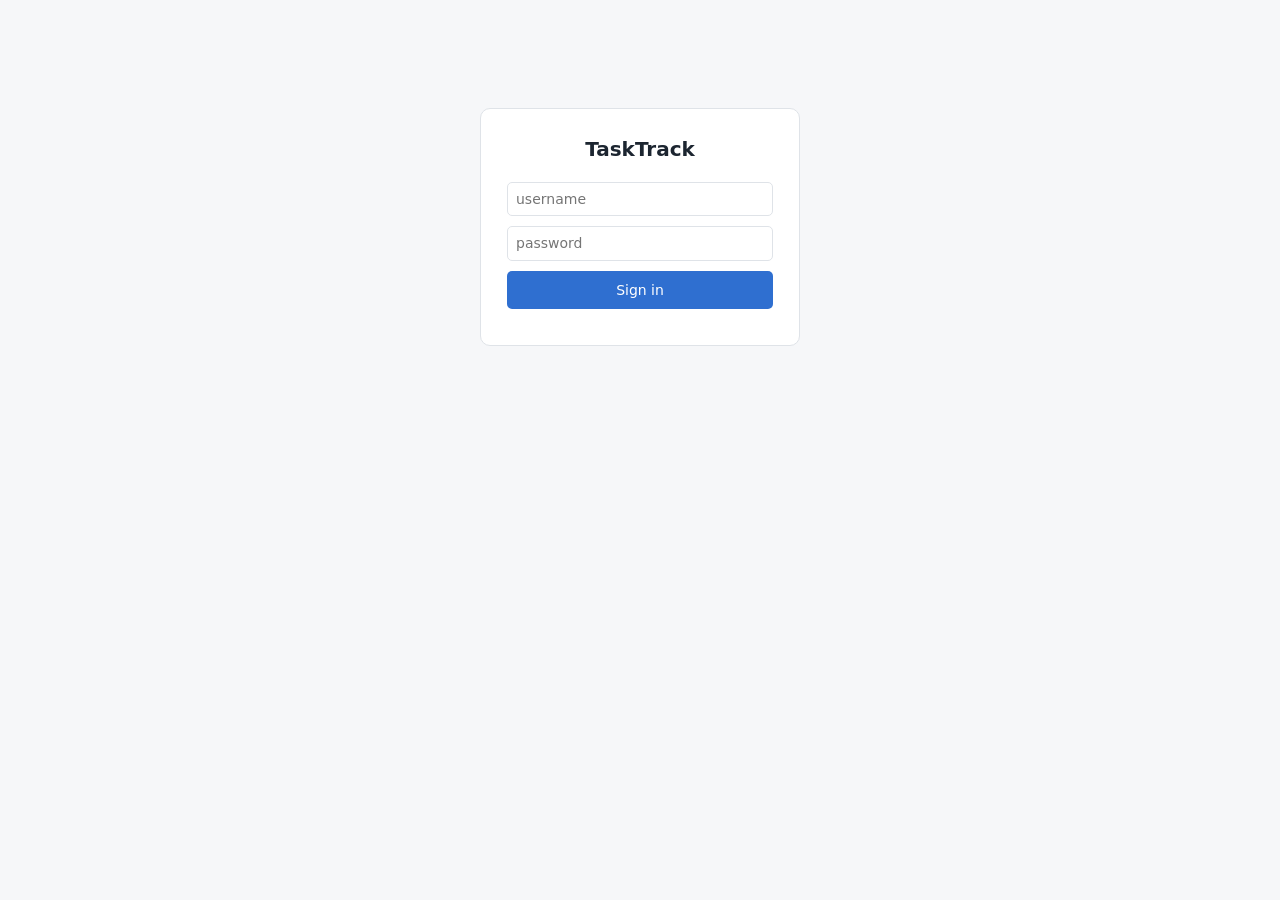
==== index.html @ ddfe3701 "Initial commit" ====
<!doctype html>
<html lang="en">
<head>
<meta charset="utf-8">
<meta name="viewport" content="width=device-width, initial-scale=1">
<title>TaskTrack — Login</title>
<link rel="stylesheet" href="css/style.css">
</head>
<body>
<div class="login">
  <h1>TaskTrack</h1>
  <form id="form">
    <input id="u" type="text" placeholder="username" autocomplete="username" required>
    <input id="p" type="password" placeholder="password" autocomplete="current-password" required>
    <button type="submit">Sign in</button>
  </form>
  <div id="err" class="error"></div>
</div>
<script>
async function login(u,p) {
  const r = await fetch('api/auth.php',{method:'POST',headers:{'Content-Type':'application/json'},body:JSON.stringify({username:u,password:p})});
  const d = await r.json();
  if (d.ok) location.href = 'app.html';
  else document.getElementById('err').textContent = d.error || 'Login failed';
}
document.getElementById('form').onsubmit = e => { e.preventDefault(); login(document.getElementById('u').value,document.getElementById('p').value); };
(async ()=>{
  const r = await fetch('api/auth.php'); const d = await r.json(); if (d.ok) location.href='app.html';
})().catch(()=>{});
</script>
</body>
</html>
---- css/style.css ----
:root { --line: #dfe3e8; --bg: #f6f7f9; --accent: #2f6fd0; }
* { box-sizing: border-box; }
body { margin: 0; font: 14px/1.45 system-ui, "Segoe UI", Roboto, sans-serif; color: #1c2530; background: var(--bg); }
header { display: flex; gap: 16px; align-items: center; padding: 10px 18px; background: #fff; border-bottom: 1px solid var(--line); flex-wrap: wrap; position: sticky; top: 0; z-index: 5; }
header h1 { font-size: 18px; margin: 0; letter-spacing: .3px; }
nav { display: flex; gap: 4px; flex: 1; }
nav button { background: none; border: 1px solid transparent; padding: 6px 12px; border-radius: 6px; cursor: pointer; font: inherit; color: #48535f; }
nav button.on { background: var(--accent); color: #fff; }
#who { color: #6b7683; font-size: 13px; }
main { padding: 18px; max-width: 1250px; }
h2 { font-size: 16px; margin: 0 0 10px; }
h3 { font-size: 14px; margin: 22px 0 8px; color: #48535f; }
.hidden { display: none !important; }
.hint { color: #8b95a1; font-size: 12px; }
.error { color: #c0392b; font-size: 13px; }
.tag { font-size: 10px; background: #eef1f5; color: #6b7683; padding: 1px 6px; border-radius: 8px; }
button.link { background: none; border: none; color: var(--accent); cursor: pointer; font: inherit; padding: 0 4px; text-decoration: underline; }

.card { background: #fff; border: 1px solid var(--line); border-radius: 8px; padding: 14px; margin-bottom: 16px; }
label { display: block; font-size: 12px; color: #6b7683; margin-bottom: 8px; }
label.inline { display: inline-block; margin: 0 10px 0 0; }
label.grow { flex: 1; }
input, select, textarea { width: 100%; padding: 6px 8px; border: 1px solid var(--line); border-radius: 5px; font: inherit; color: #1c2530; background: #fff; }
select[multiple] { height: auto; }
input[type=checkbox] { width: auto; }
.grid { display: grid; grid-template-columns: repeat(auto-fit, minmax(160px, 1fr)); gap: 10px; }
.row { display: flex; gap: 10px; align-items: flex-end; flex-wrap: wrap; }
.row button { padding: 7px 14px; border: none; border-radius: 5px; background: var(--accent); color: #fff; cursor: pointer; font: inherit; }
.row button.link { background: none; color: var(--accent); }
input[type=file] { padding: 4px; }
form label { min-width: 120px; }
form.row label { flex: 0 0 auto; }

table { width: 100%; border-collapse: collapse; background: #fff; border: 1px solid var(--line); border-radius: 8px; overflow: hidden; }
th, td { text-align: left; padding: 8px 10px; border-bottom: 1px solid var(--line); vertical-align: middle; }
th { background: #eef1f5; font-size: 12px; color: #48535f; }
td.num, th.num { text-align: right; font-variant-numeric: tabular-nums; }
tbody tr:hover { background: #f2f6fc; cursor: pointer; }

.bar { background: #e6eaf0; border-radius: 4px; height: 9px; overflow: hidden; }
.bar i { display: block; height: 100%; background: var(--accent); }

.tl-row { display: flex; align-items: center; gap: 10px; background: #fff; border-bottom: 1px solid var(--line); cursor: pointer; }
.tl-row:hover { background: #f2f6fc; }
.tl-name { width: 240px; min-width: 240px; padding: 7px 10px; font-size: 13px; overflow: hidden; text-overflow: ellipsis; white-space: nowrap; }
.tl-track { position: relative; flex: 1; height: 34px; }
.tl-bar { position: absolute; top: 10px; height: 15px; background: #dce6f5; border-radius: 4px; overflow: hidden; }
.tl-bar.full { background: #d8f0e0; }
.tl-bar i { display: block; height: 100%; background: var(--accent); }
.tl-bar.full i { background: #2f9d55; }
.tl-today { position: absolute; top: 0; bottom: 0; width: 2px; background: #c0392b; }
.tl-mark { position: absolute; top: 0; font-size: 10px; color: #8b95a1; transform: translateX(-50%); border-left: 1px solid var(--line); padding-left: 3px; height: 100%; }
.tl-legend { display: flex; gap: 10px; align-items: center; color: #8b95a1; }

.cal-grid { display: grid; grid-template-columns: repeat(7, 1fr); gap: 1px; background: var(--line); border: 1px solid var(--line); border-radius: 8px; overflow: hidden; }
.cal-h { background: #eef1f5; text-align: center; padding: 6px; font-size: 12px; color: #48535f; }
.cal-cell { background: #fff; min-height: 92px; padding: 4px; font-size: 12px; cursor: pointer; }
.cal-cell.pad, .cal-cell.now { background: #f4f7fb; }
.cal-cell.now { outline: 2px solid var(--accent); outline-offset: -2px; }
.cal-ev { background: #eaf0fa; border-left: 3px solid var(--accent); border-radius: 3px; padding: 1px 4px; margin-top: 3px; font-size: 11px; white-space: nowrap; overflow: hidden; text-overflow: ellipsis; }

.chart { width: 100%; height: auto; background: #fff; border: 1px solid var(--line); border-radius: 8px; }
.chart .ax { font-size: 10px; fill: #8b95a1; }
.legend { display: flex; gap: 12px; flex-wrap: wrap; font-size: 12px; color: #48535f; margin-top: 8px; }
.legend i { display: inline-block; width: 10px; height: 10px; border-radius: 2px; margin-right: 5px; }
.bar-row { display: flex; gap: 10px; align-items: center; margin-bottom: 6px; }
.bar-row span { width: 220px; font-size: 12px; overflow: hidden; text-overflow: ellipsis; white-space: nowrap; }
.bar-row .bar { flex: 1; }
.bar-row b { width: 55px; text-align: right; font-size: 12px; }

.login { max-width: 320px; margin: 12vh auto; background: #fff; border: 1px solid var(--line); border-radius: 10px; padding: 26px; }
.login h1 { text-align: center; font-size: 20px; margin: 0 0 18px; }
.login input { margin-bottom: 10px; }
.login button { width: 100%; padding: 9px; border: none; border-radius: 5px; background: var(--accent); color: #fff; font: inherit; cursor: pointer; }
.login .error { margin-top: 10px; text-align: center; }

@media (max-width: 700px) {
  .tl-name, .bar-row span { width: 120px; min-width: 120px; }
  main { padding: 10px; }
}
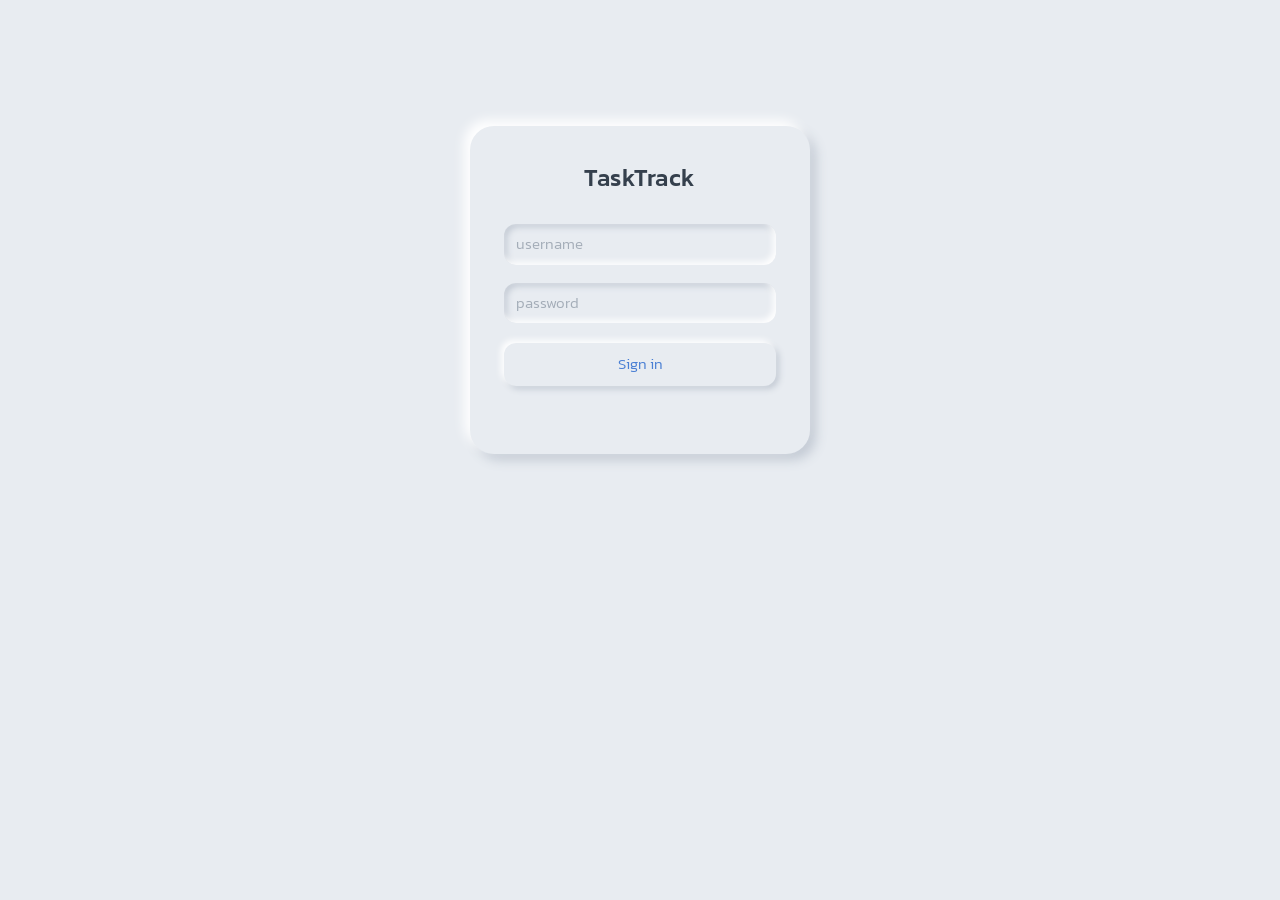
==== commit 6c08a65e: "version 1" ====
--- a/index.html
+++ b/index.html
@@ -4,10 +4,13 @@
 <meta charset="utf-8">
 <meta name="viewport" content="width=device-width, initial-scale=1">
 <title>TaskTrack — Login</title>
+<link rel="preconnect" href="https://fonts.googleapis.com">
+<link rel="preconnect" href="https://fonts.gstatic.com" crossorigin>
+<link rel="stylesheet" href="https://fonts.googleapis.com/css2?family=Kanit:wght@300;400;500;600&display=swap">
 <link rel="stylesheet" href="css/style.css">
 </head>
 <body>
-<div class="login">
+<div class="login hidden" id="box">
   <h1>TaskTrack</h1>
   <form id="form">
     <input id="u" type="text" placeholder="username" autocomplete="username" required>
@@ -21,12 +24,15 @@
   const r = await fetch('api/auth.php',{method:'POST',headers:{'Content-Type':'application/json'},body:JSON.stringify({username:u,password:p})});
   const d = await r.json();
   if (d.ok) location.href = 'app.html';
-  else document.getElementById('err').textContent = d.error || 'Login failed';
+  else { document.getElementById('err').textContent = d.error || 'Login failed'; document.getElementById('box').classList.remove('hidden'); }
 }
 document.getElementById('form').onsubmit = e => { e.preventDefault(); login(document.getElementById('u').value,document.getElementById('p').value); };
+// already logged in? go straight to the app instead of flashing this form
 (async ()=>{
-  const r = await fetch('api/auth.php'); const d = await r.json(); if (d.ok) location.href='app.html';
-})().catch(()=>{});
+  const r = await fetch('api/auth.php'); const d = await r.json();
+  if (d.ok) location.href='app.html';
+  else document.getElementById('box').classList.remove('hidden');
+})().catch(()=>document.getElementById('box').classList.remove('hidden'));
 </script>
 </body>
 </html>
--- a/css/style.css
+++ b/css/style.css
@@ -1,80 +1,191 @@
-:root { --line: #dfe3e8; --bg: #f6f7f9; --accent: #2f6fd0; }
+:root {
+  --bg: #e8ecf1;
+  --light: #ffffff;
+  --dark: #c3cad4;
+  --ink: #35404d;
+  --muted: #7d8794;
+  --accent: #4a7fd4;
+  --green: #2f9d55;
+  --green-lt: #4fc27c;
+  --raised: -6px -6px 12px var(--light), 6px 6px 12px var(--dark);
+  --raised-sm: -3px -3px 6px var(--light), 3px 3px 6px var(--dark);
+  --inset: inset -3px -3px 6px var(--light), inset 3px 3px 6px var(--dark);
+  --inset-sm: inset -2px -2px 4px var(--light), inset 2px 2px 4px var(--dark);
+}
 * { box-sizing: border-box; }
-body { margin: 0; font: 14px/1.45 system-ui, "Segoe UI", Roboto, sans-serif; color: #1c2530; background: var(--bg); }
-header { display: flex; gap: 16px; align-items: center; padding: 10px 18px; background: #fff; border-bottom: 1px solid var(--line); flex-wrap: wrap; position: sticky; top: 0; z-index: 5; }
-header h1 { font-size: 18px; margin: 0; letter-spacing: .3px; }
-nav { display: flex; gap: 4px; flex: 1; }
-nav button { background: none; border: 1px solid transparent; padding: 6px 12px; border-radius: 6px; cursor: pointer; font: inherit; color: #48535f; }
-nav button.on { background: var(--accent); color: #fff; }
-#who { color: #6b7683; font-size: 13px; }
-main { padding: 18px; max-width: 1250px; }
-h2 { font-size: 16px; margin: 0 0 10px; }
-h3 { font-size: 14px; margin: 22px 0 8px; color: #48535f; }
+body { margin: 0; background: var(--bg); color: var(--ink); font: 300 15px/1.5 'Kanit', system-ui, "Segoe UI", sans-serif; }
+h1, h2, h3, b, th, .num { font-weight: 500; }
+
+/* ---------- raised / inset primitives ---------- */
+.raised { background: var(--bg); border-radius: 14px; box-shadow: var(--raised); }
+.inset { background: var(--bg); border-radius: 12px; box-shadow: var(--inset); }
+
+/* ---------- header ---------- */
+header {
+  display: flex; gap: 18px; align-items: center; padding: 14px 22px; flex-wrap: wrap;
+  background: var(--bg); box-shadow: 0 6px 14px rgba(120, 135, 155, .28); position: sticky; top: 0; z-index: 5;
+}
+header h1 { font-size: 21px; margin: 0; letter-spacing: .4px; color: var(--ink); }
+nav { display: flex; gap: 10px; flex: 1; }
+nav button {
+  border: none; background: var(--bg); color: var(--muted); padding: 8px 18px;
+  border-radius: 12px; font: inherit; cursor: pointer; box-shadow: var(--raised-sm); transition: color .15s, box-shadow .15s;
+}
+nav button:hover { color: var(--ink); }
+nav button.on { box-shadow: var(--inset-sm); color: var(--accent); }
+#who { color: var(--muted); font-size: 14px; }
+
+main { padding: 26px; max-width: 1250px; }
+h2 { font-size: 18px; margin: 0 0 12px; }
+h3 { font-size: 15px; margin: 26px 0 10px; color: var(--muted); font-weight: 400; }
 .hidden { display: none !important; }
-.hint { color: #8b95a1; font-size: 12px; }
-.error { color: #c0392b; font-size: 13px; }
-.tag { font-size: 10px; background: #eef1f5; color: #6b7683; padding: 1px 6px; border-radius: 8px; }
-button.link { background: none; border: none; color: var(--accent); cursor: pointer; font: inherit; padding: 0 4px; text-decoration: underline; }
+.hint { color: var(--muted); font-size: 13px; font-weight: 300; }
+.error { color: #c0392b; font-size: 14px; min-height: 20px; }
 
-.card { background: #fff; border: 1px solid var(--line); border-radius: 8px; padding: 14px; margin-bottom: 16px; }
-label { display: block; font-size: 12px; color: #6b7683; margin-bottom: 8px; }
-label.inline { display: inline-block; margin: 0 10px 0 0; }
+.tag { font-size: 11px; background: var(--bg); color: var(--muted); padding: 2px 8px; border-radius: 10px; box-shadow: var(--inset-sm); }
+.chip { font-size: 11px; color: var(--accent); background: var(--bg); padding: 1px 7px; border-radius: 9px; box-shadow: var(--raised-sm); }
+
+button.link {
+  border: none; background: none; color: var(--accent); cursor: pointer; font: inherit;
+  padding: 2px 6px; border-radius: 8px; box-shadow: var(--raised-sm); margin-right: 4px;
+}
+button.link:hover { box-shadow: var(--inset-sm); }
+button.link:empty { display: none; }
+
+/* ---------- forms ---------- */
+.card { background: var(--bg); border-radius: 18px; box-shadow: var(--raised); padding: 20px 22px; margin-bottom: 24px; }
+label { display: block; font-size: 13px; color: var(--muted); margin-bottom: 10px; }
+label.inline { display: inline-block; margin: 0 12px 0 0; }
 label.grow { flex: 1; }
-input, select, textarea { width: 100%; padding: 6px 8px; border: 1px solid var(--line); border-radius: 5px; font: inherit; color: #1c2530; background: #fff; }
-select[multiple] { height: auto; }
-input[type=checkbox] { width: auto; }
-.grid { display: grid; grid-template-columns: repeat(auto-fit, minmax(160px, 1fr)); gap: 10px; }
-.row { display: flex; gap: 10px; align-items: flex-end; flex-wrap: wrap; }
-.row button { padding: 7px 14px; border: none; border-radius: 5px; background: var(--accent); color: #fff; cursor: pointer; font: inherit; }
-.row button.link { background: none; color: var(--accent); }
-input[type=file] { padding: 4px; }
-form label { min-width: 120px; }
+input, select, textarea {
+  width: 100%; padding: 9px 12px; border: none; border-radius: 12px; font: inherit; color: var(--ink);
+  background: var(--bg); box-shadow: var(--inset); margin-top: 4px;
+}
+input::placeholder, textarea::placeholder { color: #a4adb8; }
+input:focus, select:focus, textarea:focus { outline: none; box-shadow: var(--inset), 0 0 0 2px rgba(74, 127, 212, .35); }
+select[multiple] { padding: 6px; }
+select option { background: var(--bg); color: var(--ink); }
+input[type=checkbox] { width: auto; margin: 0; box-shadow: var(--inset-sm); accent-color: var(--accent); }
+.grid { display: grid; grid-template-columns: repeat(auto-fit, minmax(170px, 1fr)); gap: 14px; }
+.row { display: flex; gap: 12px; align-items: flex-end; flex-wrap: wrap; }
+.row button, .login button {
+  border: none; border-radius: 12px; padding: 10px 20px; background: var(--bg); color: var(--accent);
+  font: inherit; cursor: pointer; box-shadow: var(--raised-sm);
+}
+.row button:hover, .login button:hover { box-shadow: var(--inset-sm); }
+.row button:active, .login button:active { box-shadow: var(--inset); }
+.row button.link { background: none; box-shadow: var(--raised-sm); }
+input[type=file] { padding: 7px 10px; border-radius: 12px; box-shadow: var(--inset); }
 form.row label { flex: 0 0 auto; }
 
-table { width: 100%; border-collapse: collapse; background: #fff; border: 1px solid var(--line); border-radius: 8px; overflow: hidden; }
-th, td { text-align: left; padding: 8px 10px; border-bottom: 1px solid var(--line); vertical-align: middle; }
-th { background: #eef1f5; font-size: 12px; color: #48535f; }
+/* the detail card is the read-and-report surface, so its form text runs larger than the surrounding chrome */
+#task-detail label { font-size: 15px; color: var(--ink); font-weight: 400; }
+#task-detail input, #task-detail select, #task-detail textarea { font-size: 16px; padding: 11px 14px; }
+#task-detail .hint { font-size: 14px; }
+#task-detail button { font-size: 15px; }
+#task-detail table { font-size: 15px; }
+#task-detail th { font-size: 13px; }
+
+/* who-can-see-this-project: a checkbox per account */
+.check-list {
+  display: grid; grid-template-columns: repeat(auto-fill, minmax(170px, 1fr)); gap: 8px 14px;
+  margin: 4px 0 12px; padding: 10px 12px; border-radius: 12px; box-shadow: var(--inset);
+}
+.check-list .pick {
+  display: flex; align-items: center; gap: 8px; margin: 0; font-size: 14px; color: var(--ink);
+}
+.check-list .pick input[type=checkbox] { width: 18px; height: 18px; flex: 0 0 auto; }
+.check-list .pick .tag { margin-left: auto; }
+
+/* ---------- table ---------- */
+table {
+  width: 100%; border-collapse: separate; border-spacing: 0 8px; background: var(--bg);
+  border-radius: 16px; box-shadow: var(--raised); padding: 6px 10px; margin-bottom: 8px;
+}
+th, td { text-align: left; padding: 9px 12px; }
+th { font-size: 12px; color: var(--muted); text-transform: uppercase; letter-spacing: .4px; }
+th:first-child { border-radius: 10px 0 0 10px; }
+th:last-child { border-radius: 0 10px 10px 0; }
+td { font-weight: 300; }
 td.num, th.num { text-align: right; font-variant-numeric: tabular-nums; }
-tbody tr:hover { background: #f2f6fc; cursor: pointer; }
+tbody tr { background: var(--bg); }
+tbody tr:hover { box-shadow: var(--inset-sm); }
+tbody tr td:first-child { border-radius: 10px 0 0 10px; }
+tbody tr td:last-child { border-radius: 0 10px 10px 0; }
 
-.bar { background: #e6eaf0; border-radius: 4px; height: 9px; overflow: hidden; }
-.bar i { display: block; height: 100%; background: var(--accent); }
+/* progress indicators: green means done */
+.bar { background: var(--bg); border-radius: 7px; height: 11px; box-shadow: var(--inset-sm); overflow: hidden; }
+.bar i { display: block; height: 100%; border-radius: 7px; background: linear-gradient(90deg, var(--accent), var(--green-lt)); }
+.bar-row { display: flex; gap: 12px; align-items: center; margin-bottom: 9px; }
+.bar-row span { width: 220px; font-size: 14px; font-weight: 300; overflow: hidden; text-overflow: ellipsis; white-space: nowrap; }
+.bar-row .bar { flex: 1; }
+.bar-row b { width: 58px; text-align: right; font-size: 13px; }
 
-.tl-row { display: flex; align-items: center; gap: 10px; background: #fff; border-bottom: 1px solid var(--line); cursor: pointer; }
-.tl-row:hover { background: #f2f6fc; }
-.tl-name { width: 240px; min-width: 240px; padding: 7px 10px; font-size: 13px; overflow: hidden; text-overflow: ellipsis; white-space: nowrap; }
+/* ---------- timeline ---------- */
+.tl-row {
+  display: flex; align-items: center; gap: 12px; background: var(--bg); border-radius: 12px;
+  margin-bottom: 6px; padding: 2px 0; cursor: pointer; box-shadow: var(--raised-sm);
+}
+.tl-row:hover { box-shadow: var(--inset-sm); }
+.tl-name { width: 240px; min-width: 240px; padding: 9px 12px; font-size: 14px; overflow: hidden; text-overflow: ellipsis; white-space: nowrap; }
 .tl-track { position: relative; flex: 1; height: 34px; }
-.tl-bar { position: absolute; top: 10px; height: 15px; background: #dce6f5; border-radius: 4px; overflow: hidden; }
-.tl-bar.full { background: #d8f0e0; }
-.tl-bar i { display: block; height: 100%; background: var(--accent); }
-.tl-bar.full i { background: #2f9d55; }
-.tl-today { position: absolute; top: 0; bottom: 0; width: 2px; background: #c0392b; }
-.tl-mark { position: absolute; top: 0; font-size: 10px; color: #8b95a1; transform: translateX(-50%); border-left: 1px solid var(--line); padding-left: 3px; height: 100%; }
-.tl-legend { display: flex; gap: 10px; align-items: center; color: #8b95a1; }
+.tl-bar { position: absolute; top: 10px; height: 15px; background: var(--bg); border-radius: 8px; overflow: hidden; box-shadow: var(--inset-sm); }
+.tl-bar i { display: block; height: 100%; background: linear-gradient(90deg, var(--accent), var(--green-lt)); }
+.tl-bar.full { box-shadow: var(--inset-sm), 0 0 0 2px rgba(47, 157, 85, .55); }
+.tl-bar.full i { background: var(--green); }
+.tl-today { position: absolute; top: 0; bottom: 0; width: 2px; background: var(--accent); border-radius: 2px; }
+.tl-mark { position: absolute; top: 0; font-size: 11px; color: var(--muted); transform: translateX(-50%); padding-left: 4px; height: 100%; box-shadow: inset -1px 0 0 var(--dark); }
+.tl-legend { display: flex; gap: 12px; align-items: center; color: var(--muted); margin-bottom: 8px; }
 
-.cal-grid { display: grid; grid-template-columns: repeat(7, 1fr); gap: 1px; background: var(--line); border: 1px solid var(--line); border-radius: 8px; overflow: hidden; }
-.cal-h { background: #eef1f5; text-align: center; padding: 6px; font-size: 12px; color: #48535f; }
-.cal-cell { background: #fff; min-height: 92px; padding: 4px; font-size: 12px; cursor: pointer; }
-.cal-cell.pad, .cal-cell.now { background: #f4f7fb; }
-.cal-cell.now { outline: 2px solid var(--accent); outline-offset: -2px; }
-.cal-ev { background: #eaf0fa; border-left: 3px solid var(--accent); border-radius: 3px; padding: 1px 4px; margin-top: 3px; font-size: 11px; white-space: nowrap; overflow: hidden; text-overflow: ellipsis; }
+/* ---------- calendar ---------- */
+.cal-grid { display: grid; grid-template-columns: repeat(7, 1fr); gap: 10px; }
+.cal-h { text-align: center; padding: 6px; font-size: 12px; color: var(--muted); text-transform: uppercase; letter-spacing: .5px; }
+.cal-cell {
+  background: var(--bg); border-radius: 12px; min-height: 96px; padding: 8px; font-size: 13px;
+  cursor: pointer; box-shadow: var(--raised-sm); overflow: hidden;
+}
+.cal-cell:hover { box-shadow: var(--inset-sm); }
+.cal-cell.pad { box-shadow: none; background: transparent; cursor: default; }
+.cal-cell.now { box-shadow: var(--inset-sm), 0 0 0 2px rgba(74, 127, 212, .5); }
+.cal-ev {
+  background: var(--bg); border-radius: 8px; padding: 2px 6px; margin-top: 4px; font-size: 12px;
+  box-shadow: var(--raised-sm); white-space: nowrap; overflow: hidden; text-overflow: ellipsis;
+}
 
-.chart { width: 100%; height: auto; background: #fff; border: 1px solid var(--line); border-radius: 8px; }
-.chart .ax { font-size: 10px; fill: #8b95a1; }
-.legend { display: flex; gap: 12px; flex-wrap: wrap; font-size: 12px; color: #48535f; margin-top: 8px; }
-.legend i { display: inline-block; width: 10px; height: 10px; border-radius: 2px; margin-right: 5px; }
-.bar-row { display: flex; gap: 10px; align-items: center; margin-bottom: 6px; }
-.bar-row span { width: 220px; font-size: 12px; overflow: hidden; text-overflow: ellipsis; white-space: nowrap; }
-.bar-row .bar { flex: 1; }
-.bar-row b { width: 55px; text-align: right; font-size: 12px; }
+/* ---------- chart ---------- */
+.chart { width: 100%; height: auto; border-radius: 16px; box-shadow: var(--raised); background: var(--bg); }
+.chart .ax { font-size: 11px; fill: var(--muted); font-family: 'Kanit', sans-serif; }
+.legend { display: flex; gap: 16px; flex-wrap: wrap; font-size: 13px; color: var(--muted); margin-top: 14px; }
+.legend i { display: inline-block; width: 11px; height: 11px; border-radius: 4px; margin-right: 6px; box-shadow: var(--raised-sm); }
 
-.login { max-width: 320px; margin: 12vh auto; background: #fff; border: 1px solid var(--line); border-radius: 10px; padding: 26px; }
-.login h1 { text-align: center; font-size: 20px; margin: 0 0 18px; }
-.login input { margin-bottom: 10px; }
-.login button { width: 100%; padding: 9px; border: none; border-radius: 5px; background: var(--accent); color: #fff; font: inherit; cursor: pointer; }
-.login .error { margin-top: 10px; text-align: center; }
+/* ---------- chat ---------- */
+.pill { font-size: 13px; color: var(--accent); background: var(--bg); padding: 5px 14px; border-radius: 12px; box-shadow: var(--raised-sm); }
+#project-select { width: auto; min-width: 190px; margin: 0; }
+.chat-list { display: flex; flex-direction: column; gap: 14px; margin-bottom: 18px; }
+.chat-msg {
+  background: var(--bg); border-radius: 16px; box-shadow: var(--raised); padding: 12px 16px;
+  align-self: flex-start; max-width: 78%; width: fit-content;
+}
+.chat-msg.mine { align-self: flex-end; box-shadow: var(--inset-sm), 0 0 0 1px rgba(74, 127, 212, .25); }
+.chat-head { display: flex; align-items: center; gap: 10px; margin-bottom: 6px; font-size: 13px; }
+.chat-body { white-space: pre-wrap; word-break: break-word; }
+.chat-imgs { display: flex; flex-wrap: wrap; gap: 8px; margin-top: 8px; }
+.chat-imgs a { box-shadow: var(--raised-sm); border-radius: 10px; overflow: hidden; display: block; }
+.chat-imgs img { display: block; width: 128px; height: 128px; object-fit: cover; }
+.chat-files { display: flex; flex-wrap: wrap; gap: 8px; margin-top: 8px; }
+.chat-files a { text-decoration: none; }
+#chat-form textarea { margin-bottom: 10px; }
+#chat-form label { margin-bottom: 6px; }
+
+/* ---------- login ---------- */
+.login { max-width: 340px; margin: 14vh auto; background: var(--bg); border-radius: 24px; box-shadow: var(--raised); padding: 34px; }
+.login h1 { text-align: center; font-size: 24px; margin: 0 0 24px; letter-spacing: .5px; }
+.login input { margin-bottom: 14px; }
+.login button { width: 100%; margin-top: 6px; }
+.login .error { margin-top: 14px; text-align: center; }
 
 @media (max-width: 700px) {
   .tl-name, .bar-row span { width: 120px; min-width: 120px; }
-  main { padding: 10px; }
+  main { padding: 14px; }
+  .cal-grid { gap: 6px; }
 }
